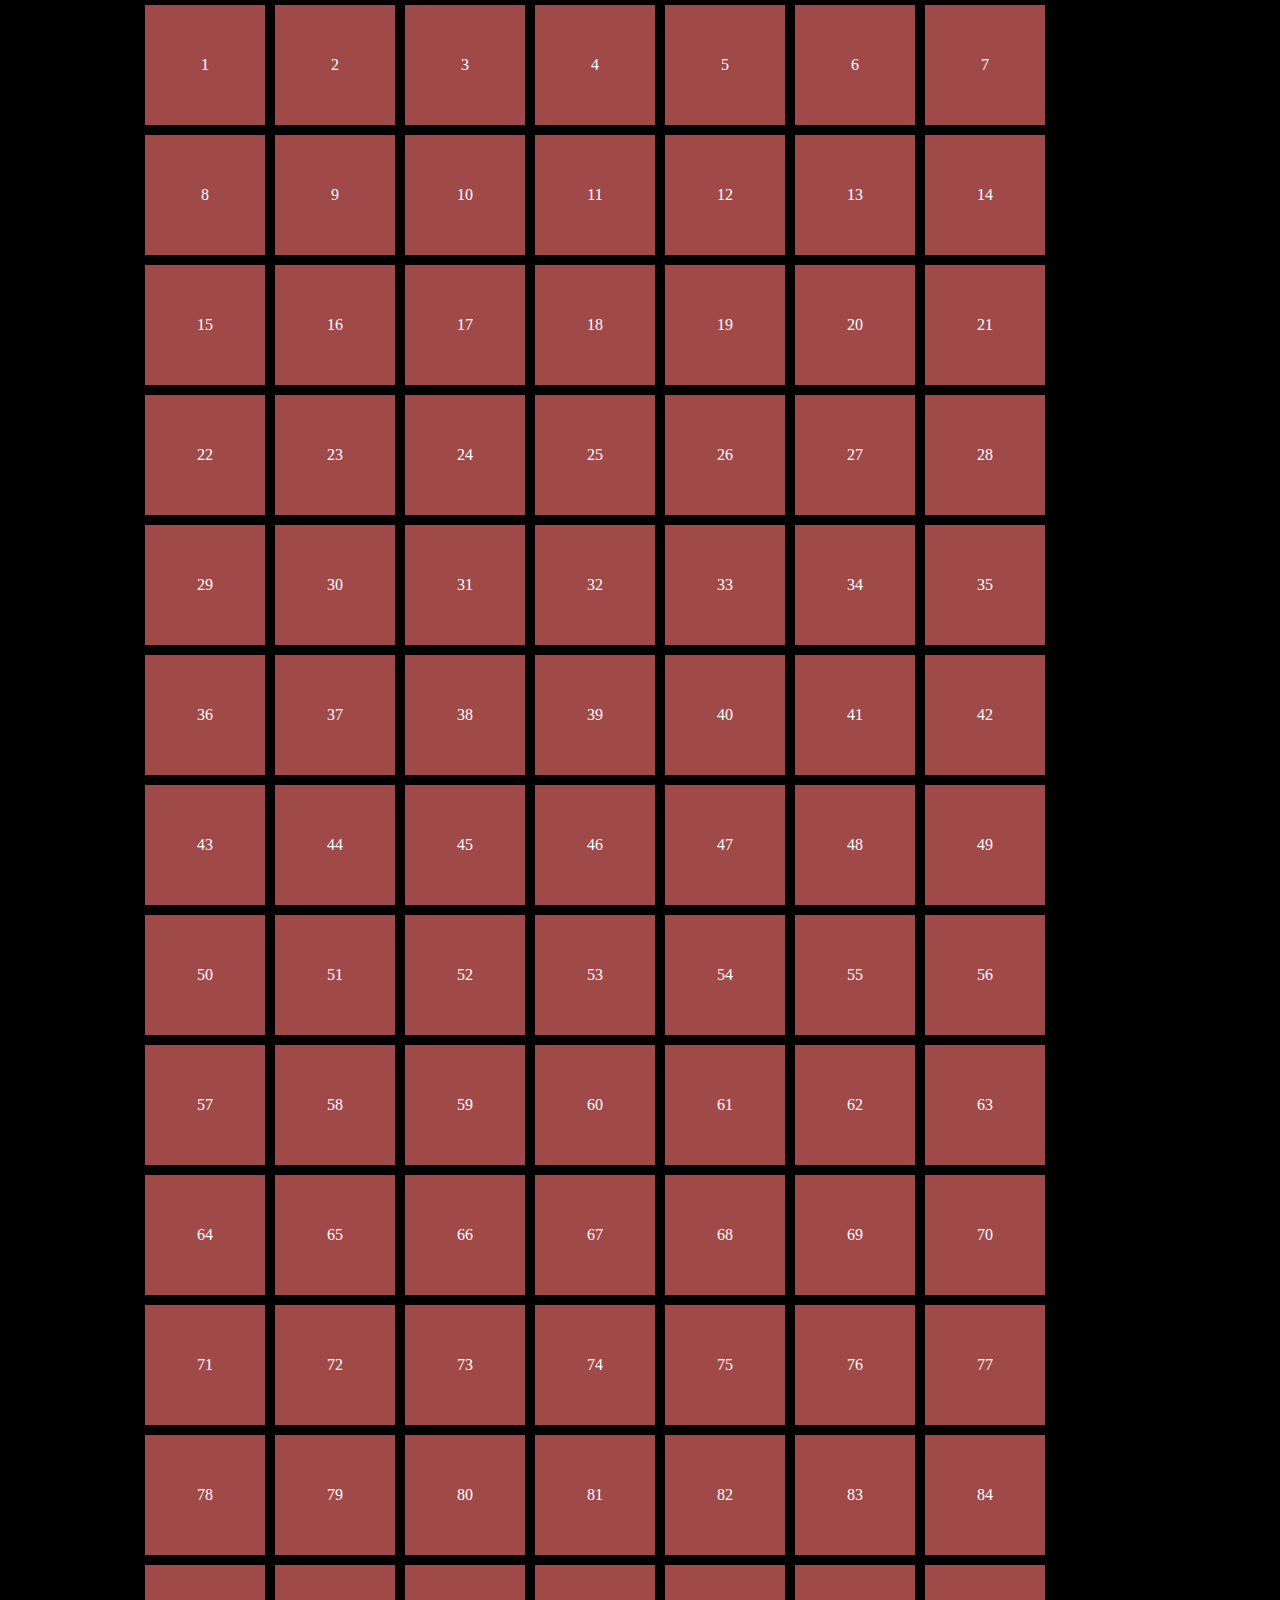
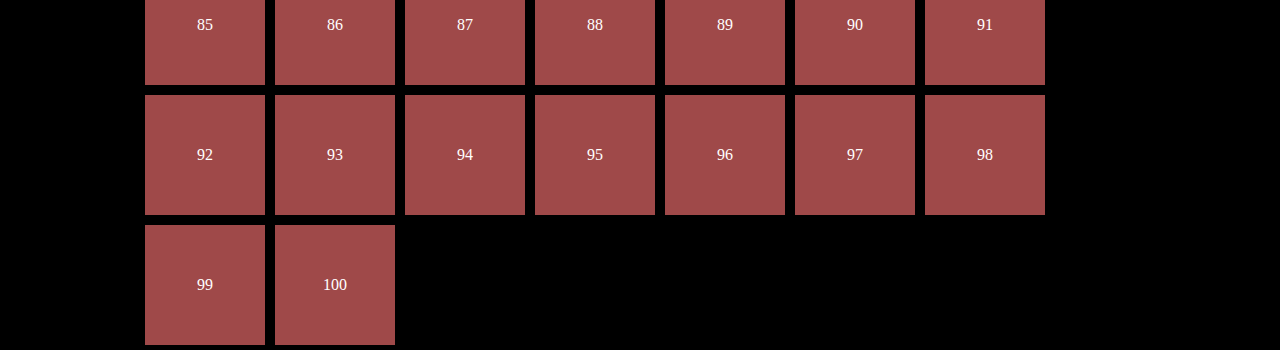
==== index.html @ 08ce6718 "boxes" ====
<!DOCTYPE html>
<html lang="en">
<head>
    <meta charset="UTF-8">
    <meta http-equiv="X-UA-Compatible" content="IE=edge">
    <meta name="viewport" content="width=device-width, initial-scale=1.0">
    <link rel="stylesheet" href="css/style.css">
    <title>FuzzBuzz</title>
</head>
<body>

    <div id="container"></div>
    
    <script src="js/main.js"></script>
</body>
</html>
---- css/style.css ----
* {

    padding: 0;
    margin: 0;
    box-sizing: border-box;

}

body {

    background-color: black;
}

#container {

    max-width: 1000px;
    display: flex;
    flex-wrap: wrap;
    margin: auto;
    
}

.box {

    width: 120px;
    height: 120px;
    background-color: rgb(159, 73, 73);
    color: white;
    display: flex;
    justify-content: center;
    align-items: center;
    margin: 5px;
}
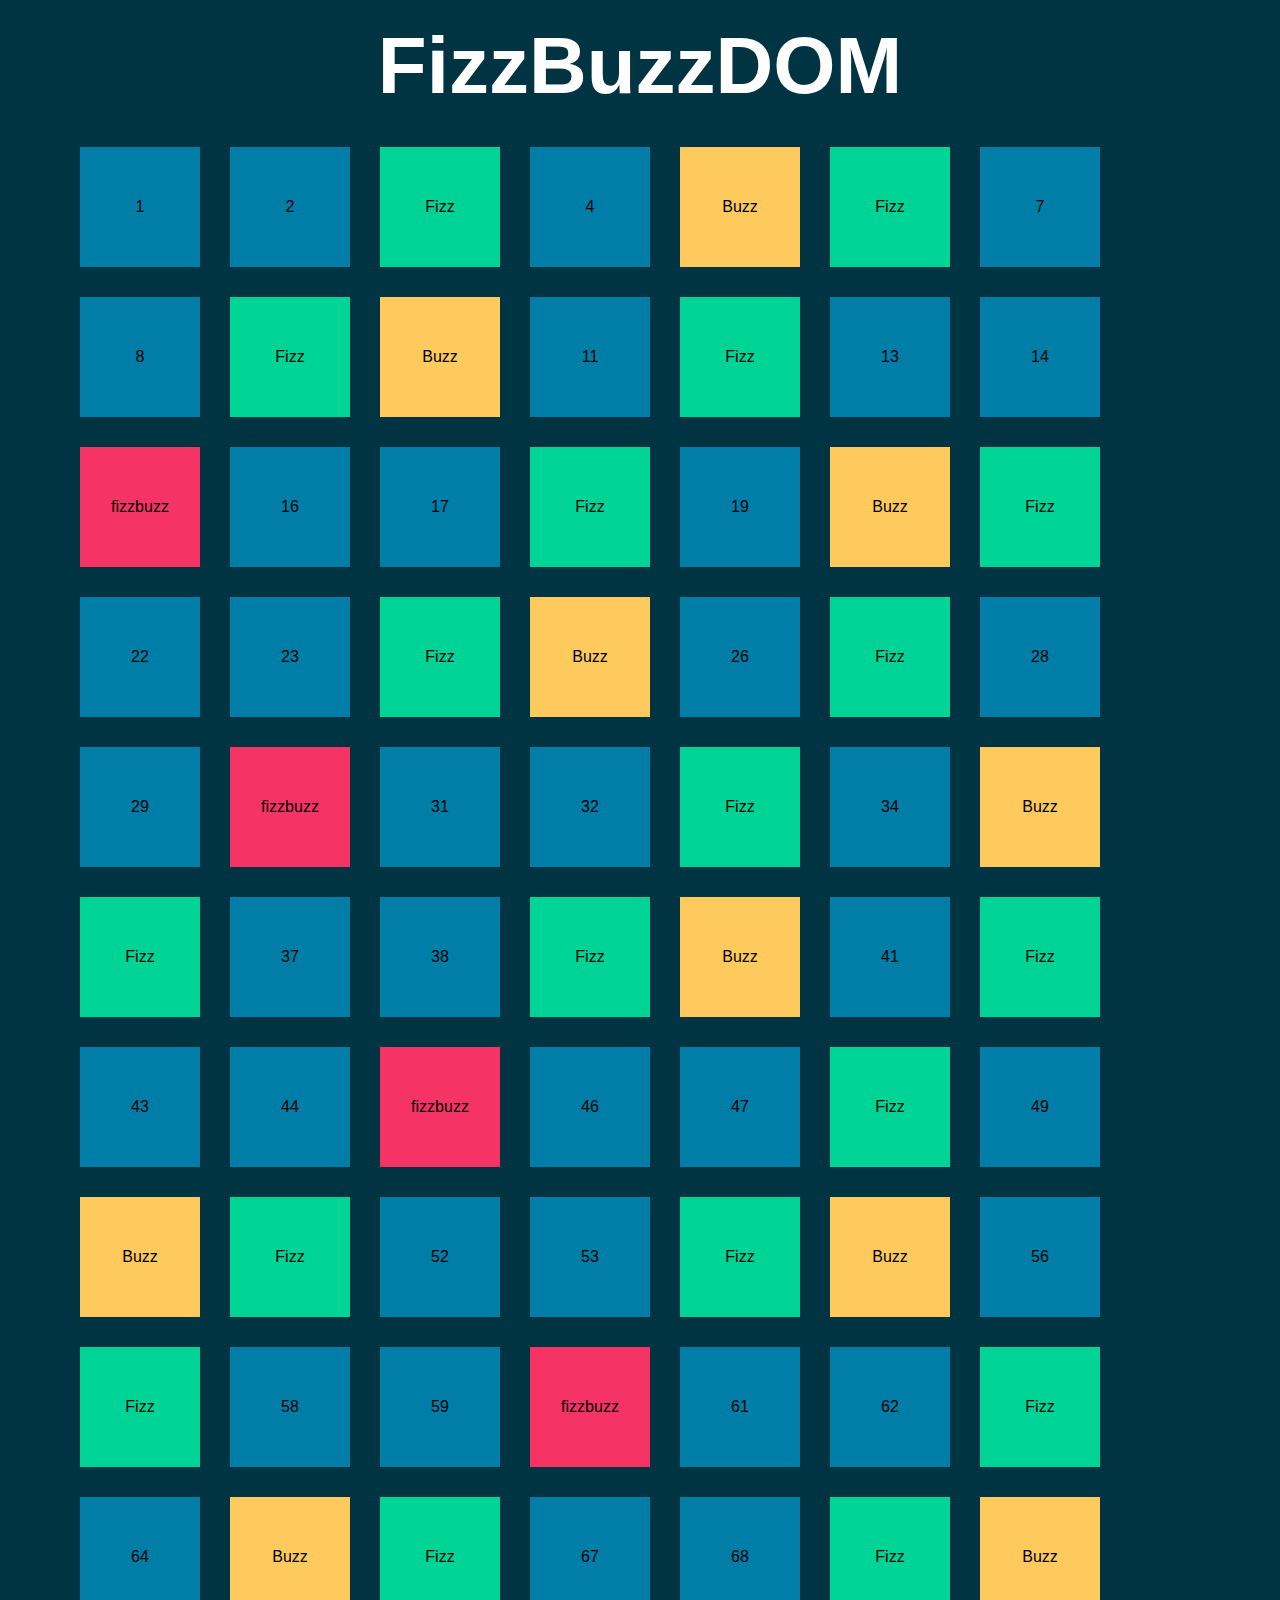
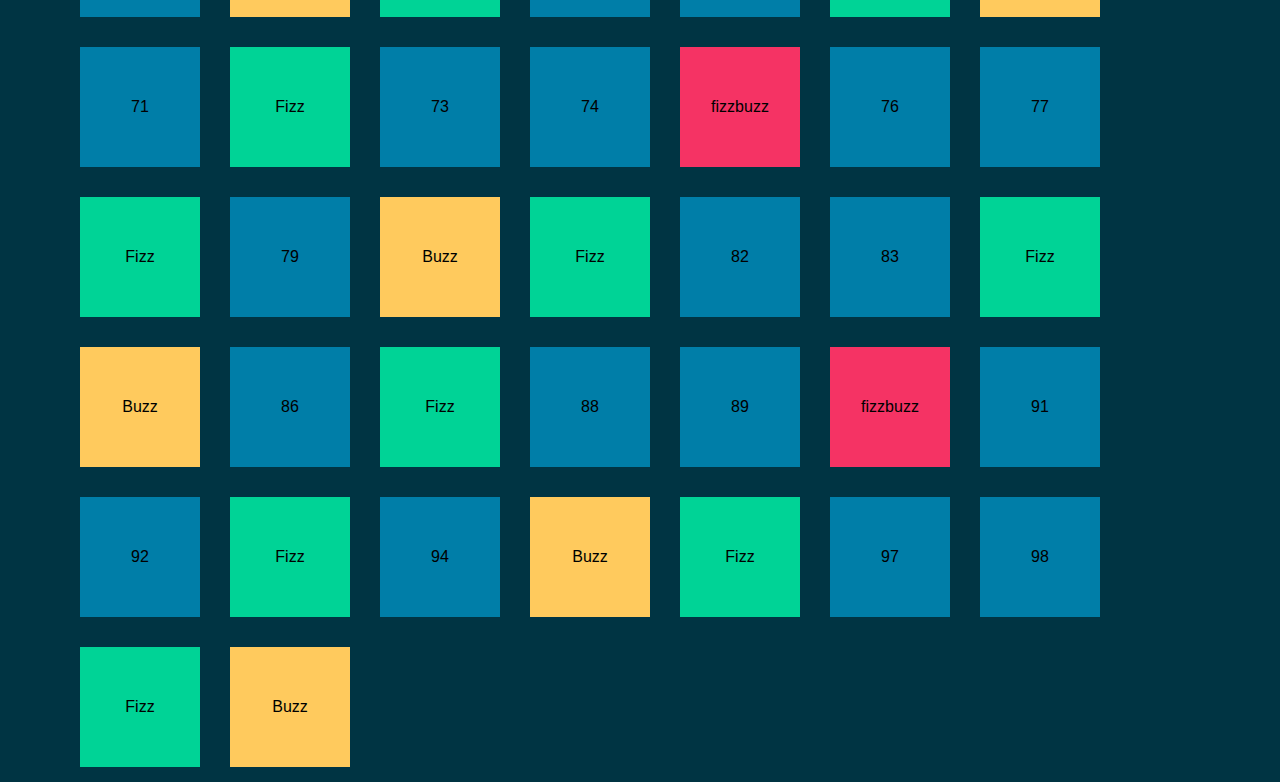
==== commit d8c88fca: "Completo" ====
--- a/index.html
+++ b/index.html
@@ -9,7 +9,10 @@
 </head>
 <body>
 
-    <div id="container"></div>
+    <h1>FizzBuzzDOM</h1>
+
+    <div id="container">
+    </div>
     
     <script src="js/main.js"></script>
 </body>
--- a/css/style.css
+++ b/css/style.css
@@ -8,12 +8,13 @@
 
 body {
 
-    background-color: black;
+    background-color: #003443;
+    font-family: 'Gill Sans', 'Gill Sans MT', Calibri, 'Trebuchet MS', sans-serif;
 }
 
 #container {
 
-    max-width: 1000px;
+    max-width: 1150px;
     display: flex;
     flex-wrap: wrap;
     margin: auto;
@@ -25,9 +26,22 @@
     width: 120px;
     height: 120px;
     background-color: rgb(159, 73, 73);
-    color: white;
+    color: black;
     display: flex;
     justify-content: center;
     align-items: center;
-    margin: 5px;
+    margin: 15px;
+}
+
+.green {
+
+    background-color: green;
+}
+
+h1 {
+
+    color: white;
+    text-align: center;
+    padding: 20px;
+    font-size: 80px;
 }